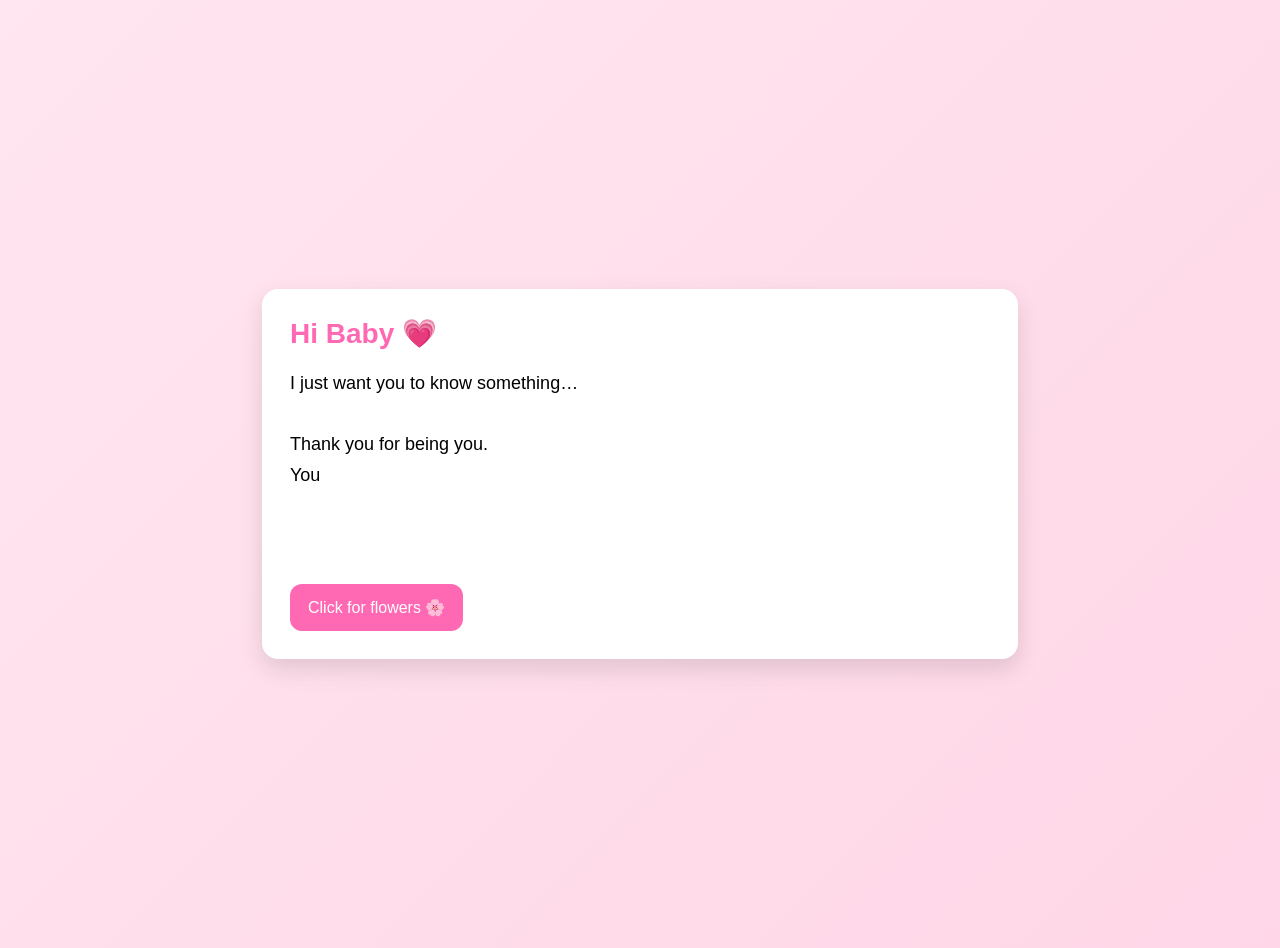
==== letter.html @ 39f33552 "Add files via upload" ====
<!DOCTYPE html>
<html lang="en">
<head>
  <meta charset="UTF-8" />
  <meta name="viewport" content="width=device-width, initial-scale=1.0" />
  <title>A letter for you 💌</title>
  <link rel="stylesheet" href="letter.css" />
</head>
<body>
  <main class="paper">
    <h1>Hi Baby 💗</h1>

    <p id="letterText"></p>

    <button id="openFlowers" class="btn">Click for flowers 🌸</button>
  </main>

  <script src="letter.js"></script>
</body>
</html>
---- letter.css ----
body{
  margin:0;
  min-height:100vh;
  display:flex;
  justify-content:center;
  align-items:center;
  background: linear-gradient(135deg, #ffe6f0, #ffd6e7);
  font-family: "Poppins", Arial, sans-serif;
  padding: 24px;
}

.paper{
  max-width: 700px;
  width: 100%;
  background: white;
  border-radius: 16px;
  padding: 28px;
  box-shadow: 0 10px 25px rgba(0,0,0,0.12);
}

h1{
  margin:0 0 14px;
  color: hotpink;
  font-size: 28px;
}

#letterText{
  font-size: 18px;
  line-height: 1.7;
  white-space: pre-wrap;
  min-height: 180px;
}

.btn{
  margin-top: 18px;
  padding: 14px 18px;
  border: none;
  border-radius: 12px;
  background: hotpink;
  color: white;
  font-size: 16px;
  cursor: pointer;
}
.btn:active{
  transform: scale(0.98);
}
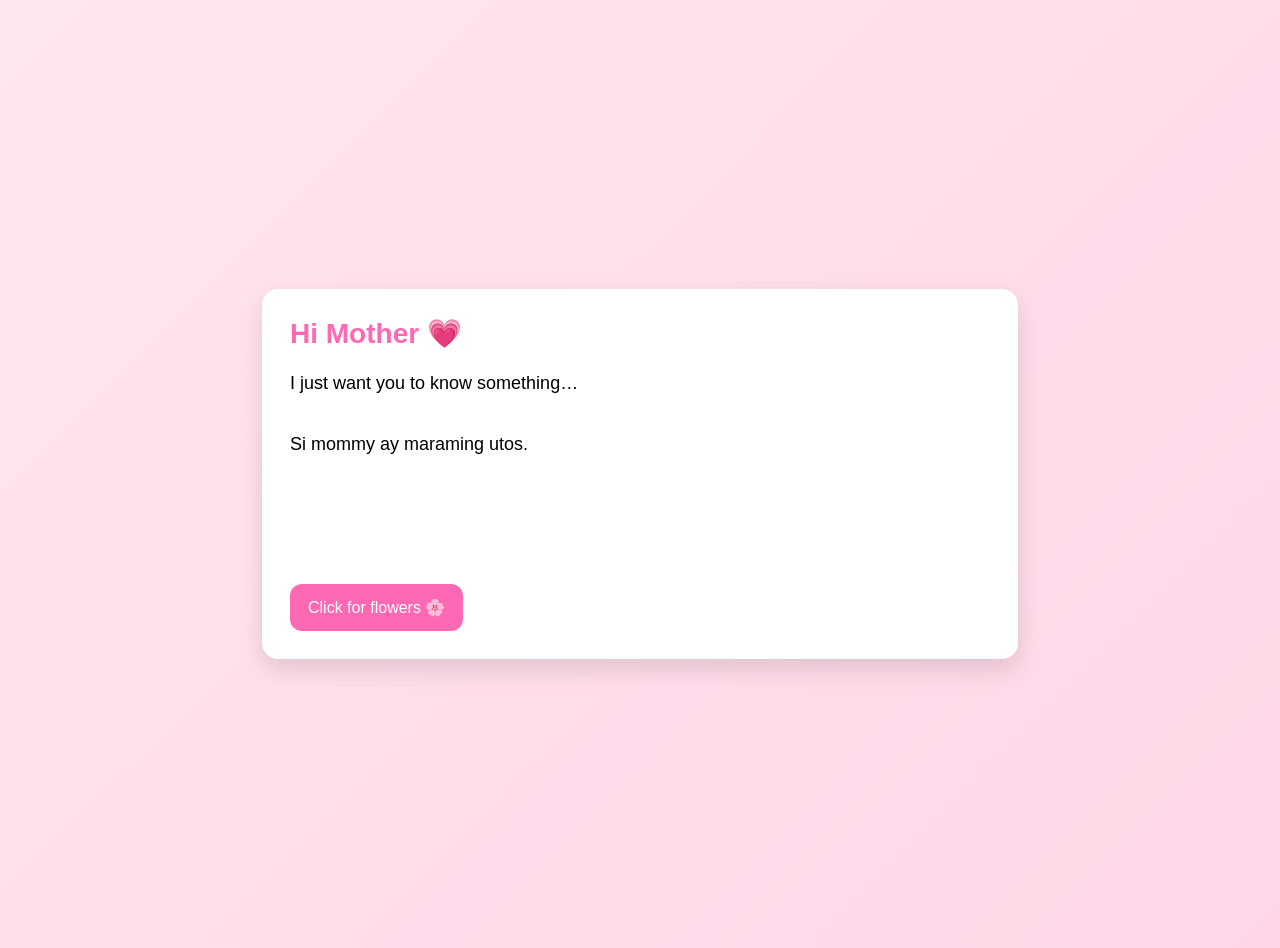
==== commit 5ea4301e: "Update letter.html" ====
--- a/letter.html
+++ b/letter.html
@@ -8,7 +8,7 @@
 </head>
 <body>
   <main class="paper">
-    <h1>Hi Baby 💗</h1>
+    <h1>Hi Mother 💗</h1>
 
     <p id="letterText"></p>
 
@@ -18,3 +18,4 @@
   <script src="letter.js"></script>
 </body>
 </html>
+
